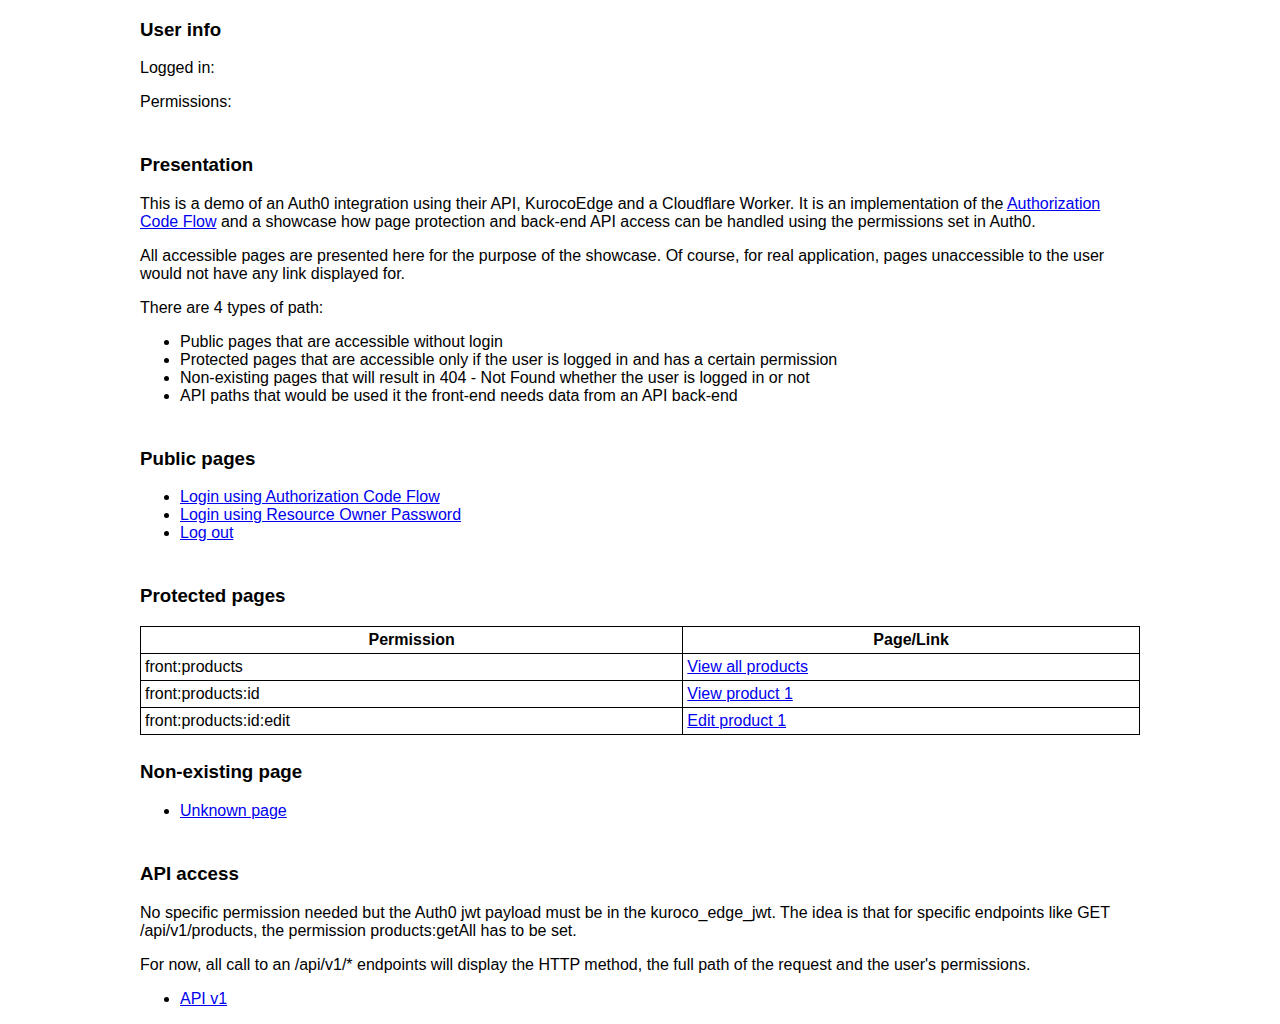
==== index.html @ 29125a69 "wording" ====
<!DOCTYPE html>
<html lang="en">
  <head>
    <meta charset="UTF-8" />
    <meta name="viewport" content="width=device-width, initial-scale=1.0" />
    <meta http-equiv="X-UA-Compatible" content="ie=edge" />
    <title>Auth0 integration demo</title>
    <link rel="stylesheet" href="/public/style.css" />
  </head>
  <body>
    <div>
      <h3>User info</h3>
      <p id="logged-in">Logged in:</p>
      <p id="permissions">Permissions:</p>
    </div>
    <div>
      <h3>Presentation</h3>
      <p>
        This is a demo of an Auth0 integration using their API, KurocoEdge and a
        Cloudflare Worker. It is an implementation of the
        <a
          href="https://auth0.com/docs/get-started/authentication-and-authorization-flow/authorization-code-flow"
          >Authorization Code Flow</a
        >
        and a showcase how page protection and back-end API access can be
        handled using the permissions set in Auth0.
      </p>
      <p>
        All accessible pages are presented here for the purpose of the showcase.
        Of course, for real application, pages unaccessible to the user
        would not have any link displayed for.
      </p>
      <p>There are 4 types of path:</p>
      <ul>
        <li>Public pages that are accessible without login</li>
        <li>
          Protected pages that are accessible only if the user is logged in and
          has a certain permission
        </li>
        <li>
          Non-existing pages that will result in 404 - Not Found whether the
          user is logged in or not
        </li>
        <li>
          API paths that would be used it the front-end needs data from an API
          back-end
        </li>
      </ul>
    </div>

    <div>
      <h3>Public pages</h3>
      <ul>
        <li><a href="/auth/login">Login using Authorization Code Flow</a></li>
        <li><a href="/login">Login using Resource Owner Password</a></li>
        <li><a href="/auth/logout">Log out</a></li>
      </ul>
    </div>
    <div>
      <h3>Protected pages</h3>
      <table>
        <thead>
          <tr>
            <th>Permission</th>
            <th>Page/Link</th>
          </tr>
        </thead>
        <tbody>
          <tr>
            <td>front:products</td>
            <td><a href="/products">View all products</a></td>
          </tr>
          <tr>
            <td>front:products:id</td>
            <td><a href="/products/1">View product 1</a></td>
          </tr>
          <tr>
            <td>front:products:id:edit</td>
            <td><a href="/products/1">Edit product 1</a></td>
          </tr>
        </tbody>
      </table>
    </div>
    <div>
      <h3>Non-existing page</h3>
      <ul>
        <li><a href="/unknown">Unknown page</a></li>
      </ul>
    </div>
    <div>
      <h3>API access</h3>
      <p>
        No specific permission needed but the Auth0 jwt payload must be in the
        kuroco_edge_jwt. The idea is that for specific endpoints like GET
        /api/v1/products, the permission products:getAll has to be set.
      </p>
      <p>
        For now, all call to an /api/v1/* endpoints will display the HTTP
        method, the full path of the request and the user's permissions.
      </p>
      <ul>
        <li><a href="/api/v1/">API v1</a></li>
      </ul>
    </div>
  </body>
</html>
---- public/style.css ----
* {
  font-family: sans-serif;
}

body {
  display: flex;
  flex-direction: column;
  gap: 8px;
  width: 1000px;
  max-width: 90%;
  margin: auto;
}

table,
td,
th {
  border: 1px solid;
}

table {
  width: 100%;
  border-collapse: collapse;
}

td,
th {
  padding: 4px;
}
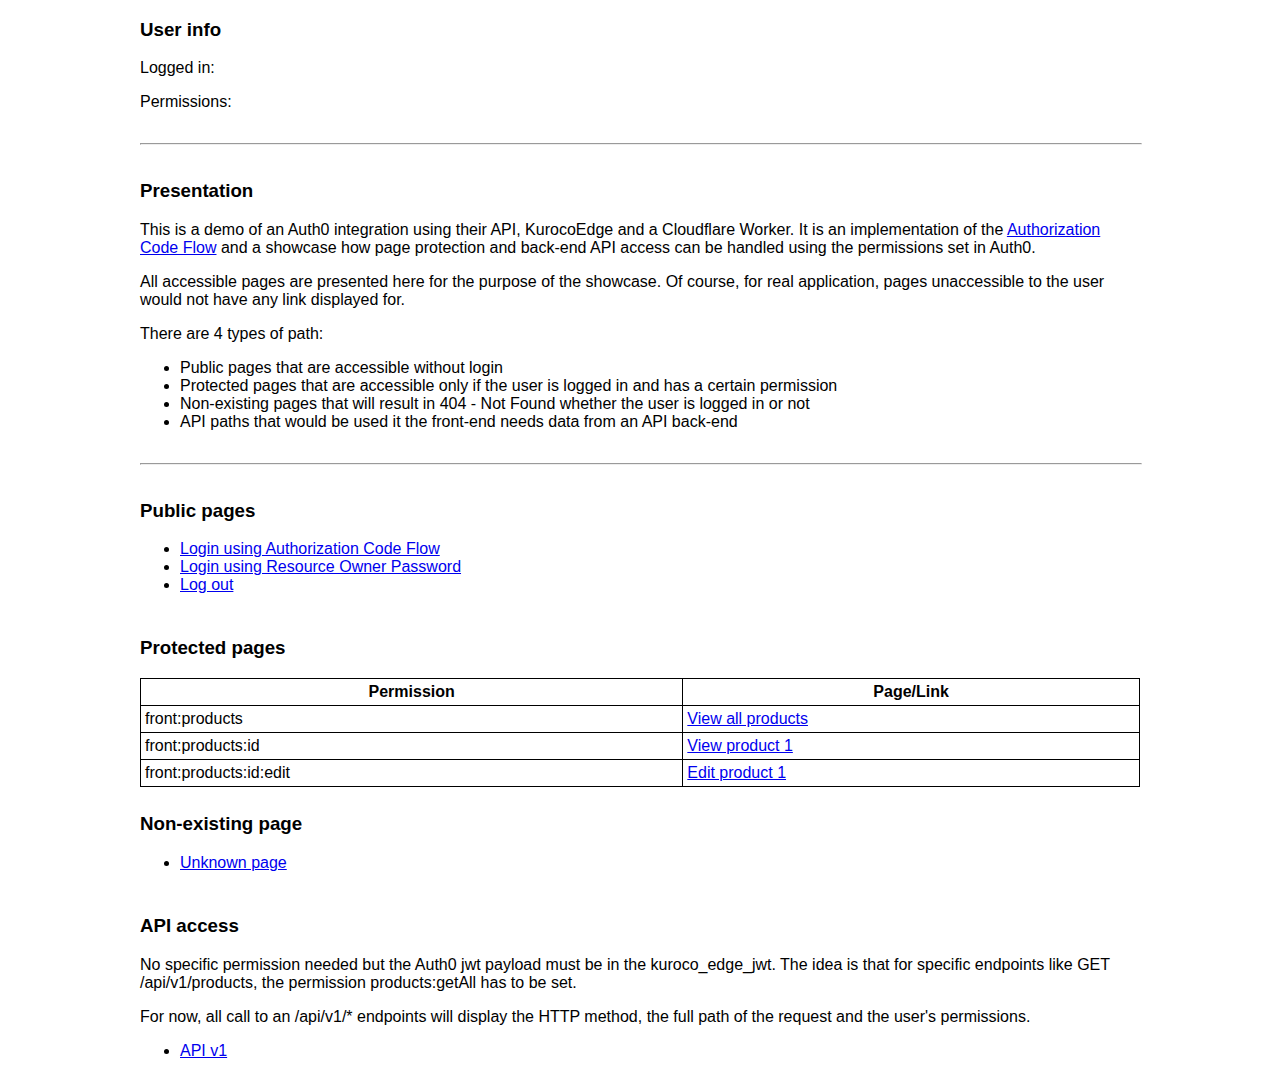
==== commit fdde626a: "add section seperation" ====
--- a/index.html
+++ b/index.html
@@ -13,6 +13,7 @@
       <p id="logged-in">Logged in:</p>
       <p id="permissions">Permissions:</p>
     </div>
+    <hr />
     <div>
       <h3>Presentation</h3>
       <p>
@@ -27,8 +28,8 @@
       </p>
       <p>
         All accessible pages are presented here for the purpose of the showcase.
-        Of course, for real application, pages unaccessible to the user
-        would not have any link displayed for.
+        Of course, for real application, pages unaccessible to the user would
+        not have any link displayed for.
       </p>
       <p>There are 4 types of path:</p>
       <ul>
@@ -47,7 +48,7 @@
         </li>
       </ul>
     </div>
-
+    <hr />
     <div>
       <h3>Public pages</h3>
       <ul>
--- a/public/style.css
+++ b/public/style.css
@@ -26,3 +26,7 @@
 th {
   padding: 4px;
 }
+
+hr {
+  width: 100%;
+}
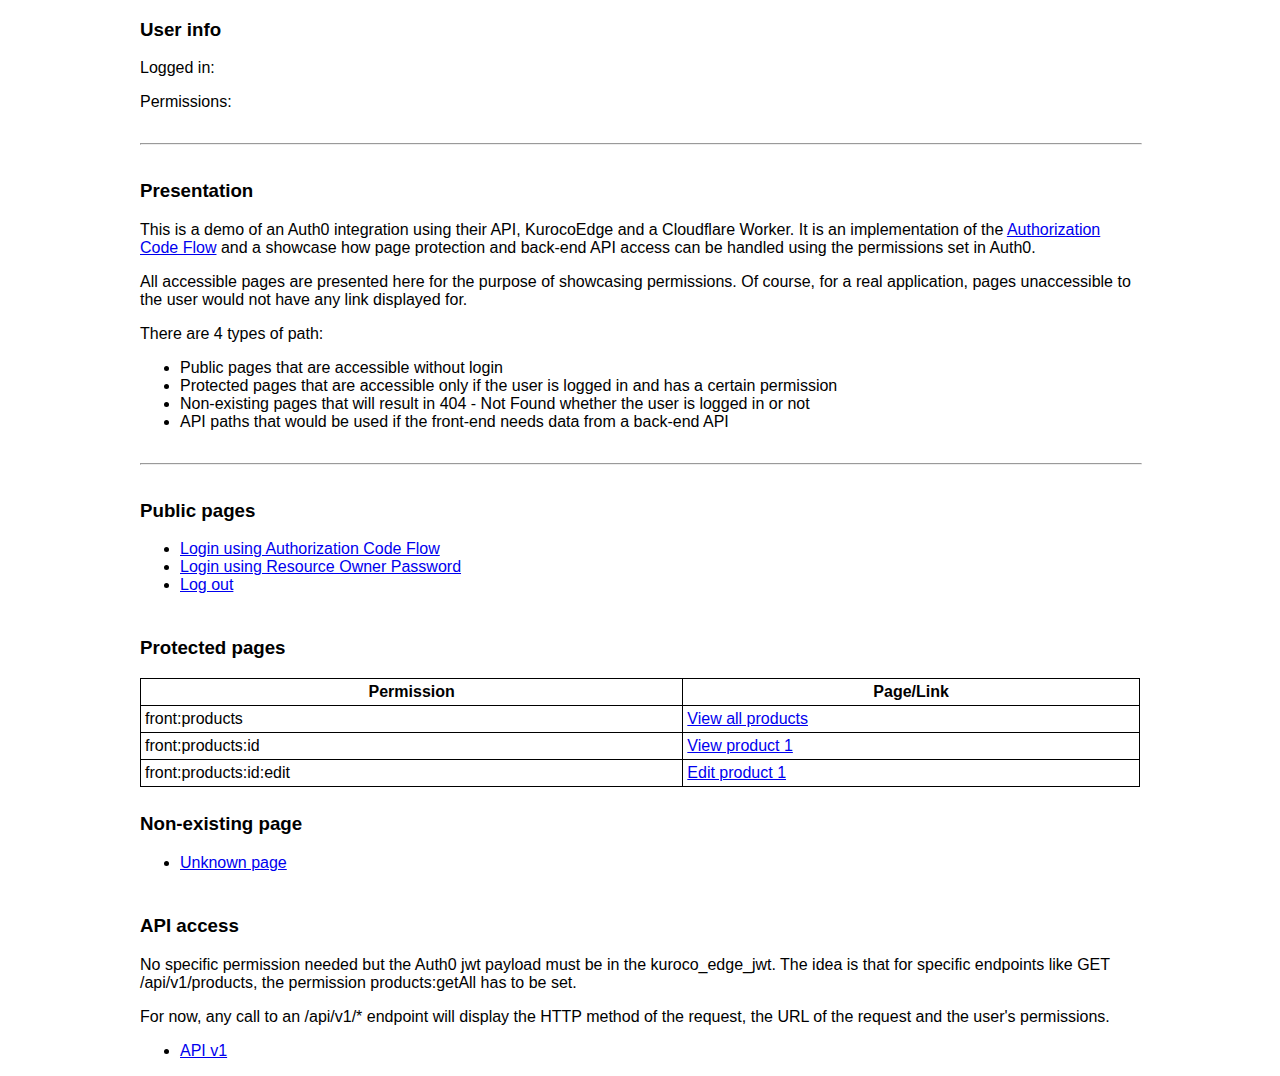
==== commit 864a085e: "typo and wording" ====
--- a/index.html
+++ b/index.html
@@ -27,9 +27,9 @@
         handled using the permissions set in Auth0.
       </p>
       <p>
-        All accessible pages are presented here for the purpose of the showcase.
-        Of course, for real application, pages unaccessible to the user would
-        not have any link displayed for.
+        All accessible pages are presented here for the purpose of showcasing
+        permissions. Of course, for a real application, pages unaccessible to the
+        user would not have any link displayed for.
       </p>
       <p>There are 4 types of path:</p>
       <ul>
@@ -43,8 +43,8 @@
           user is logged in or not
         </li>
         <li>
-          API paths that would be used it the front-end needs data from an API
-          back-end
+          API paths that would be used if the front-end needs data from a
+          back-end API
         </li>
       </ul>
     </div>
@@ -96,8 +96,8 @@
         /api/v1/products, the permission products:getAll has to be set.
       </p>
       <p>
-        For now, all call to an /api/v1/* endpoints will display the HTTP
-        method, the full path of the request and the user's permissions.
+        For now, any call to an /api/v1/* endpoint will display the HTTP method
+        of the request, the URL of the request and the user's permissions.
       </p>
       <ul>
         <li><a href="/api/v1/">API v1</a></li>
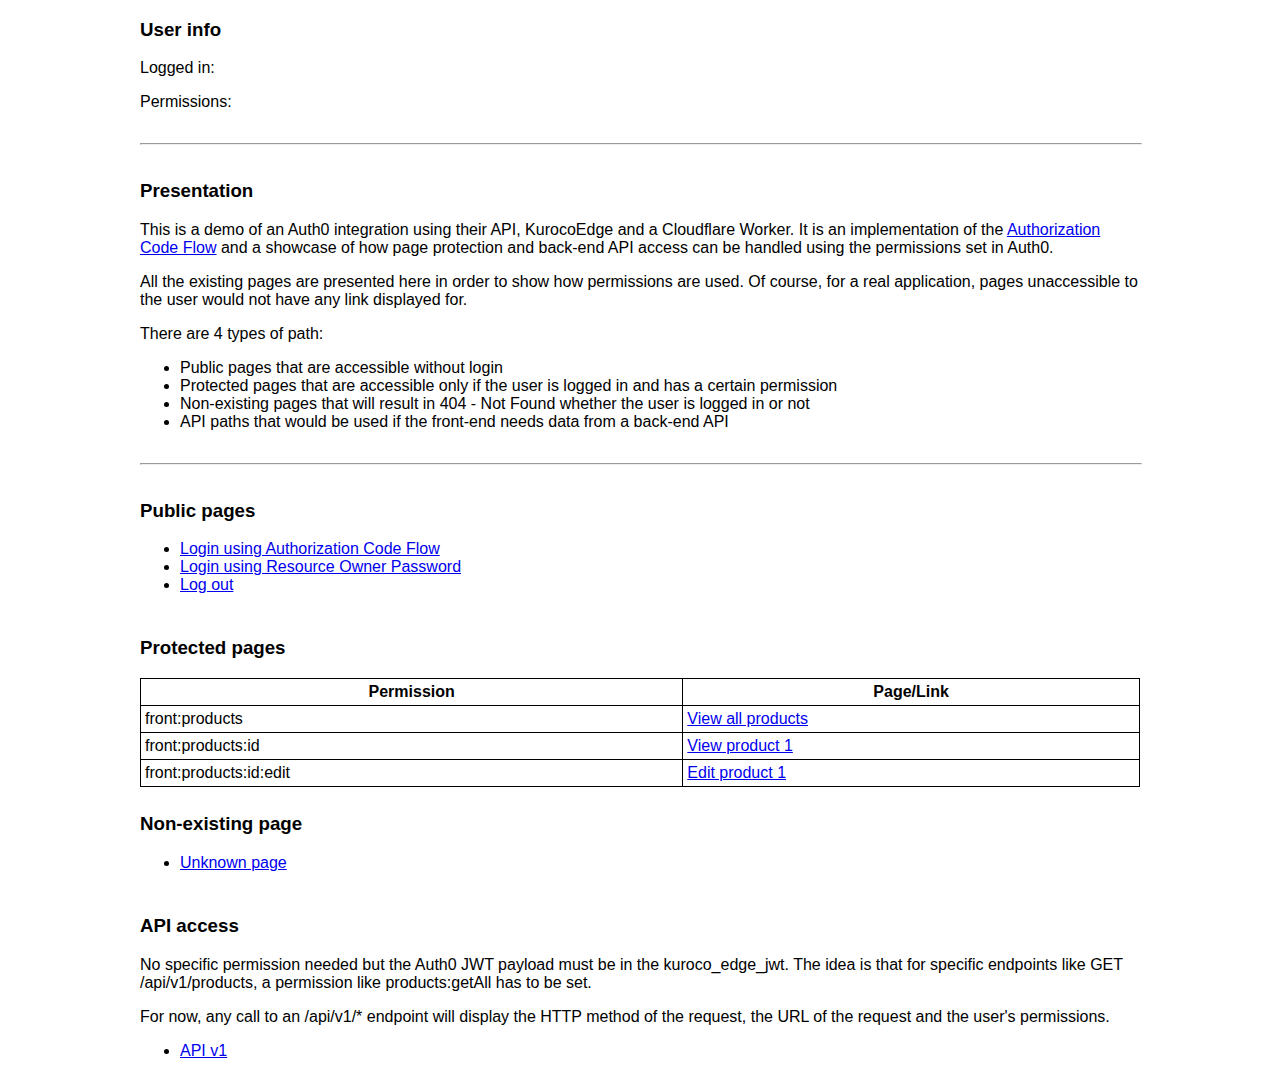
==== commit 3cf930dd: "wording" ====
--- a/index.html
+++ b/index.html
@@ -23,13 +23,13 @@
           href="https://auth0.com/docs/get-started/authentication-and-authorization-flow/authorization-code-flow"
           >Authorization Code Flow</a
         >
-        and a showcase how page protection and back-end API access can be
+        and a showcase of how page protection and back-end API access can be
         handled using the permissions set in Auth0.
       </p>
       <p>
-        All accessible pages are presented here for the purpose of showcasing
-        permissions. Of course, for a real application, pages unaccessible to the
-        user would not have any link displayed for.
+        All the existing pages are presented here in order to show how
+        permissions are used. Of course, for a real application, pages
+        unaccessible to the user would not have any link displayed for.
       </p>
       <p>There are 4 types of path:</p>
       <ul>
@@ -91,9 +91,9 @@
     <div>
       <h3>API access</h3>
       <p>
-        No specific permission needed but the Auth0 jwt payload must be in the
+        No specific permission needed but the Auth0 JWT payload must be in the
         kuroco_edge_jwt. The idea is that for specific endpoints like GET
-        /api/v1/products, the permission products:getAll has to be set.
+        /api/v1/products, a permission like products:getAll has to be set.
       </p>
       <p>
         For now, any call to an /api/v1/* endpoint will display the HTTP method
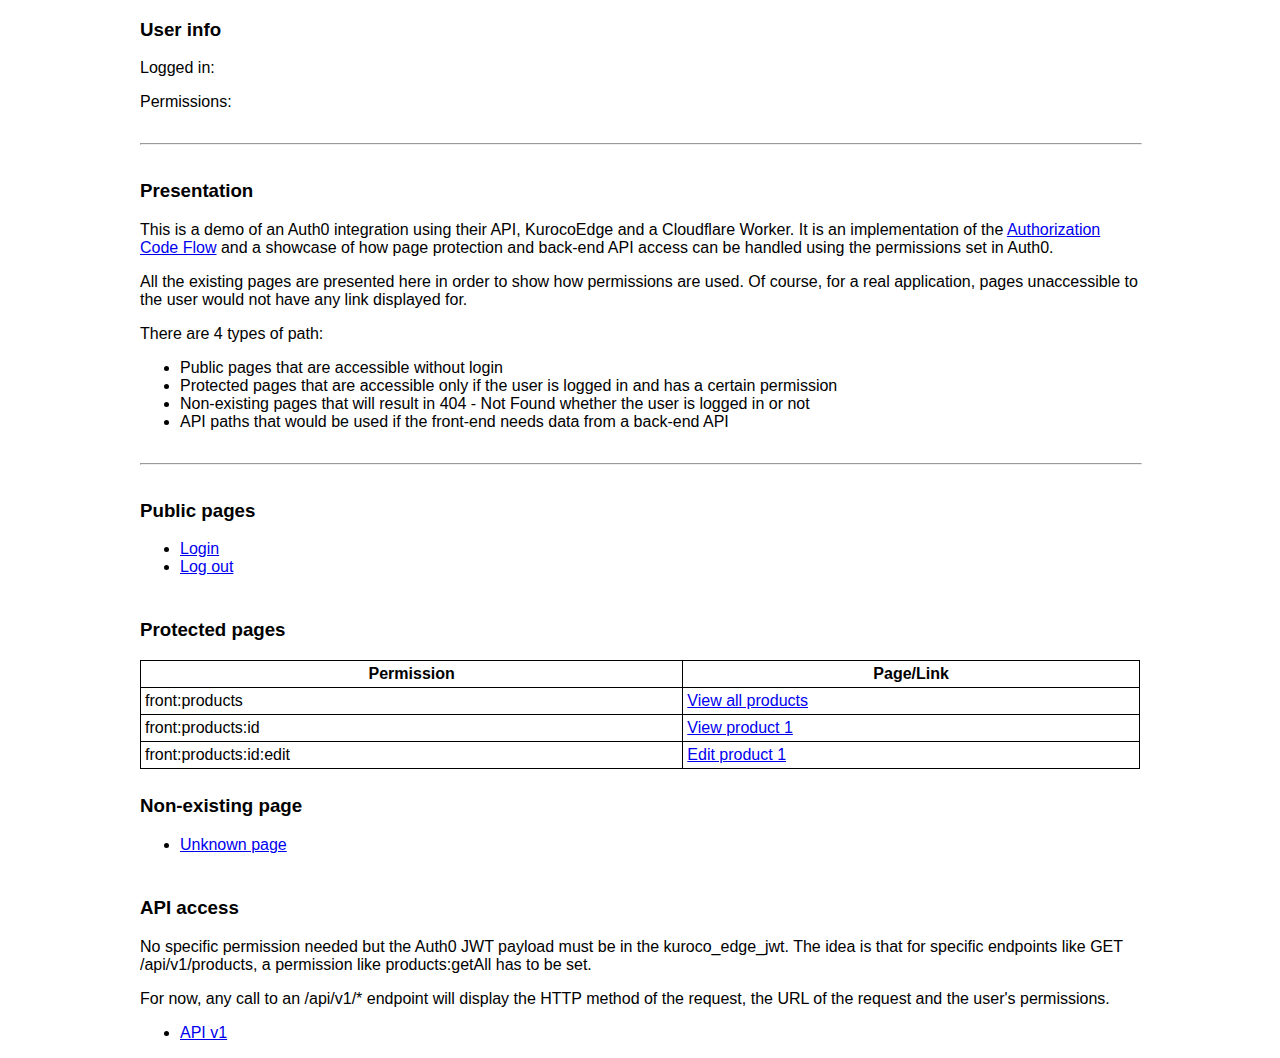
==== commit 3772aadb: "remove login page" ====
--- a/index.html
+++ b/index.html
@@ -52,8 +52,7 @@
     <div>
       <h3>Public pages</h3>
       <ul>
-        <li><a href="/auth/login">Login using Authorization Code Flow</a></li>
-        <li><a href="/login">Login using Resource Owner Password</a></li>
+        <li><a href="/auth/login">Login</a></li>
         <li><a href="/auth/logout">Log out</a></li>
       </ul>
     </div>
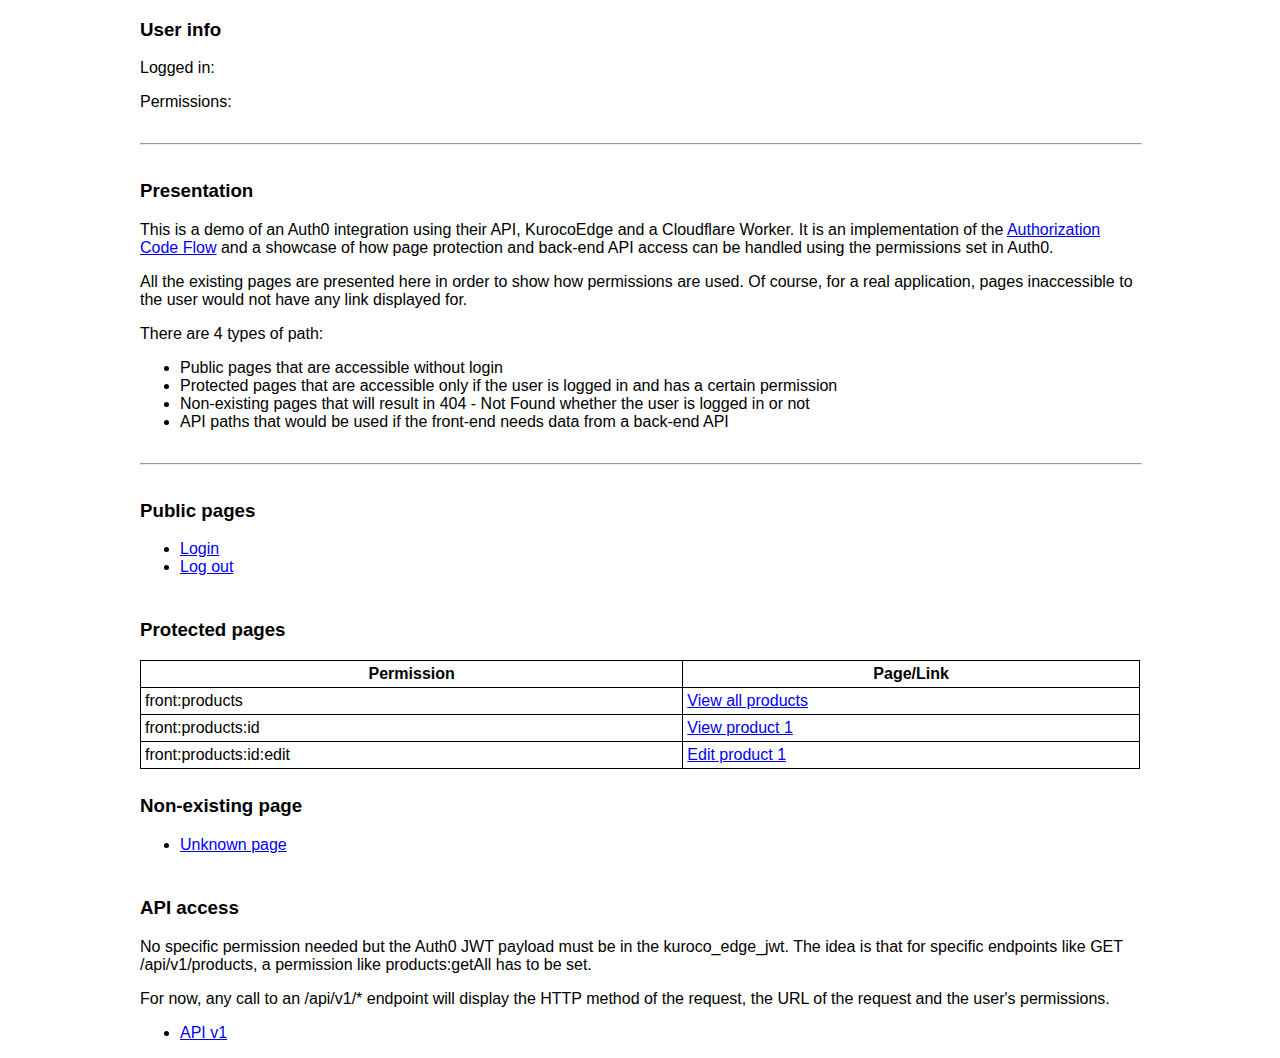
==== commit 23ff9ef4: "typo" ====
--- a/index.html
+++ b/index.html
@@ -29,7 +29,7 @@
       <p>
         All the existing pages are presented here in order to show how
         permissions are used. Of course, for a real application, pages
-        unaccessible to the user would not have any link displayed for.
+        inaccessible to the user would not have any link displayed for.
       </p>
       <p>There are 4 types of path:</p>
       <ul>
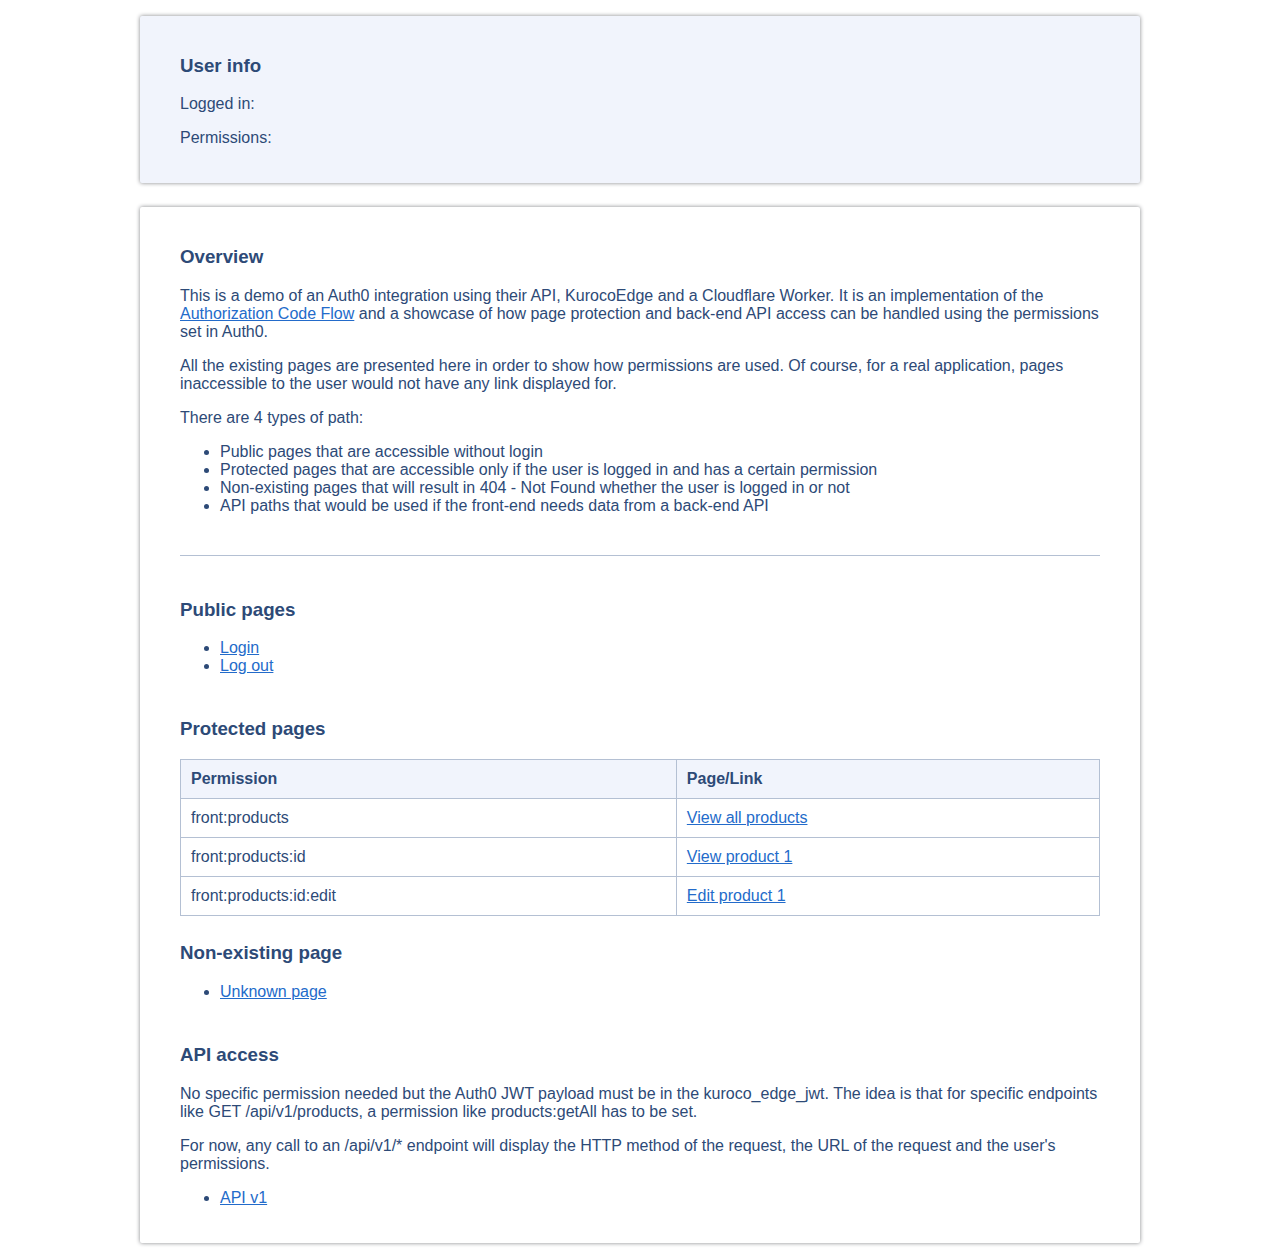
==== commit b47950b6: "improve style" ====
--- a/index.html
+++ b/index.html
@@ -5,102 +5,104 @@
     <meta name="viewport" content="width=device-width, initial-scale=1.0" />
     <meta http-equiv="X-UA-Compatible" content="ie=edge" />
     <title>Auth0 integration demo</title>
-    <link rel="stylesheet" href="/public/style.css" />
+    <link rel="stylesheet" href="./public/style.css" />
   </head>
   <body>
-    <div>
+    <div id="user-info">
       <h3>User info</h3>
       <p id="logged-in">Logged in:</p>
       <p id="permissions">Permissions:</p>
     </div>
-    <hr />
-    <div>
-      <h3>Presentation</h3>
-      <p>
-        This is a demo of an Auth0 integration using their API, KurocoEdge and a
-        Cloudflare Worker. It is an implementation of the
-        <a
-          href="https://auth0.com/docs/get-started/authentication-and-authorization-flow/authorization-code-flow"
-          >Authorization Code Flow</a
-        >
-        and a showcase of how page protection and back-end API access can be
-        handled using the permissions set in Auth0.
-      </p>
-      <p>
-        All the existing pages are presented here in order to show how
-        permissions are used. Of course, for a real application, pages
-        inaccessible to the user would not have any link displayed for.
-      </p>
-      <p>There are 4 types of path:</p>
-      <ul>
-        <li>Public pages that are accessible without login</li>
-        <li>
-          Protected pages that are accessible only if the user is logged in and
-          has a certain permission
-        </li>
-        <li>
-          Non-existing pages that will result in 404 - Not Found whether the
-          user is logged in or not
-        </li>
-        <li>
-          API paths that would be used if the front-end needs data from a
-          back-end API
-        </li>
-      </ul>
-    </div>
-    <hr />
-    <div>
-      <h3>Public pages</h3>
-      <ul>
-        <li><a href="/auth/login">Login</a></li>
-        <li><a href="/auth/logout">Log out</a></li>
-      </ul>
-    </div>
-    <div>
-      <h3>Protected pages</h3>
-      <table>
-        <thead>
-          <tr>
-            <th>Permission</th>
-            <th>Page/Link</th>
-          </tr>
-        </thead>
-        <tbody>
-          <tr>
-            <td>front:products</td>
-            <td><a href="/products">View all products</a></td>
-          </tr>
-          <tr>
-            <td>front:products:id</td>
-            <td><a href="/products/1">View product 1</a></td>
-          </tr>
-          <tr>
-            <td>front:products:id:edit</td>
-            <td><a href="/products/1">Edit product 1</a></td>
-          </tr>
-        </tbody>
-      </table>
-    </div>
-    <div>
-      <h3>Non-existing page</h3>
-      <ul>
-        <li><a href="/unknown">Unknown page</a></li>
-      </ul>
-    </div>
-    <div>
-      <h3>API access</h3>
-      <p>
-        No specific permission needed but the Auth0 JWT payload must be in the
-        kuroco_edge_jwt. The idea is that for specific endpoints like GET
-        /api/v1/products, a permission like products:getAll has to be set.
-      </p>
-      <p>
-        For now, any call to an /api/v1/* endpoint will display the HTTP method
-        of the request, the URL of the request and the user's permissions.
-      </p>
-      <ul>
-        <li><a href="/api/v1/">API v1</a></li>
-      </ul>
+    <div id="content">
+      <div>
+        <h3>Overview</h3>
+        <p>
+          This is a demo of an Auth0 integration using their API, KurocoEdge and
+          a Cloudflare Worker. It is an implementation of the
+          <a
+            href="https://auth0.com/docs/get-started/authentication-and-authorization-flow/authorization-code-flow"
+            >Authorization Code Flow</a
+          >
+          and a showcase of how page protection and back-end API access can be
+          handled using the permissions set in Auth0.
+        </p>
+        <p>
+          All the existing pages are presented here in order to show how
+          permissions are used. Of course, for a real application, pages
+          inaccessible to the user would not have any link displayed for.
+        </p>
+        <p>There are 4 types of path:</p>
+        <ul>
+          <li>Public pages that are accessible without login</li>
+          <li>
+            Protected pages that are accessible only if the user is logged in
+            and has a certain permission
+          </li>
+          <li>
+            Non-existing pages that will result in 404 - Not Found whether the
+            user is logged in or not
+          </li>
+          <li>
+            API paths that would be used if the front-end needs data from a
+            back-end API
+          </li>
+        </ul>
+      </div>
+      <hr />
+      <div>
+        <h3>Public pages</h3>
+        <ul>
+          <li><a href="/auth/login">Login</a></li>
+          <li><a href="/auth/logout">Log out</a></li>
+        </ul>
+      </div>
+      <div>
+        <h3>Protected pages</h3>
+        <table>
+          <thead>
+            <tr>
+              <th>Permission</th>
+              <th>Page/Link</th>
+            </tr>
+          </thead>
+          <tbody>
+            <tr>
+              <td>front:products</td>
+              <td><a href="/products">View all products</a></td>
+            </tr>
+            <tr>
+              <td>front:products:id</td>
+              <td><a href="/products/1">View product 1</a></td>
+            </tr>
+            <tr>
+              <td>front:products:id:edit</td>
+              <td><a href="/products/1/edit">Edit product 1</a></td>
+            </tr>
+          </tbody>
+        </table>
+      </div>
+      <div>
+        <h3>Non-existing page</h3>
+        <ul>
+          <li><a href="/unknown">Unknown page</a></li>
+        </ul>
+      </div>
+      <div>
+        <h3>API access</h3>
+        <p>
+          No specific permission needed but the Auth0 JWT payload must be in the
+          kuroco_edge_jwt. The idea is that for specific endpoints like GET
+          /api/v1/products, a permission like products:getAll has to be set.
+        </p>
+        <p>
+          For now, any call to an /api/v1/* endpoint will display the HTTP
+          method of the request, the URL of the request and the user's
+          permissions.
+        </p>
+        <ul>
+          <li><a href="/api/v1/">API v1</a></li>
+        </ul>
+      </div>
     </div>
   </body>
 </html>
--- a/public/style.css
+++ b/public/style.css
@@ -1,20 +1,43 @@
-* {
-  font-family: sans-serif;
+:root {
+  --font-color: rgb(45, 74, 119);
+  --font-color-secondary: rgb(35, 107, 202);
+  --shadow: rgb(131, 133, 136);
+  --primary: rgb(180, 192, 211);
+  --primary-light: rgb(241, 244, 252);
 }
 
 body {
   display: flex;
   flex-direction: column;
+  gap: 24px;
+  width: 1000px;
+  max-width: 85%;
+  margin: 16px auto;
+  font-family: sans-serif;
+  color: var(--font-color);
+}
+
+body > * {
+  border-radius: 2px;
+  box-shadow: 0 0 4px var(--shadow);
+  padding-block: 20px;
+  padding-inline: 40px;
+}
+
+#content {
+  display: flex;
+  flex-direction: column;
   gap: 8px;
-  width: 1000px;
-  max-width: 90%;
-  margin: auto;
+}
+
+#user-info {
+  background-color: var(--primary-light);
 }
 
 table,
 td,
 th {
-  border: 1px solid;
+  border: 1px solid var(--primary);
 }
 
 table {
@@ -24,9 +47,20 @@
 
 td,
 th {
-  padding: 4px;
+  padding: 10px;
+}
+
+th {
+  background-color: var(--primary-light);
+  text-align: left;
 }
 
 hr {
-  width: 100%;
+  border: 0;
+  border-top: 1px solid var(--primary);
+  margin: 16px 0;
 }
+
+a {
+  color: var(--font-color-secondary);
+}
